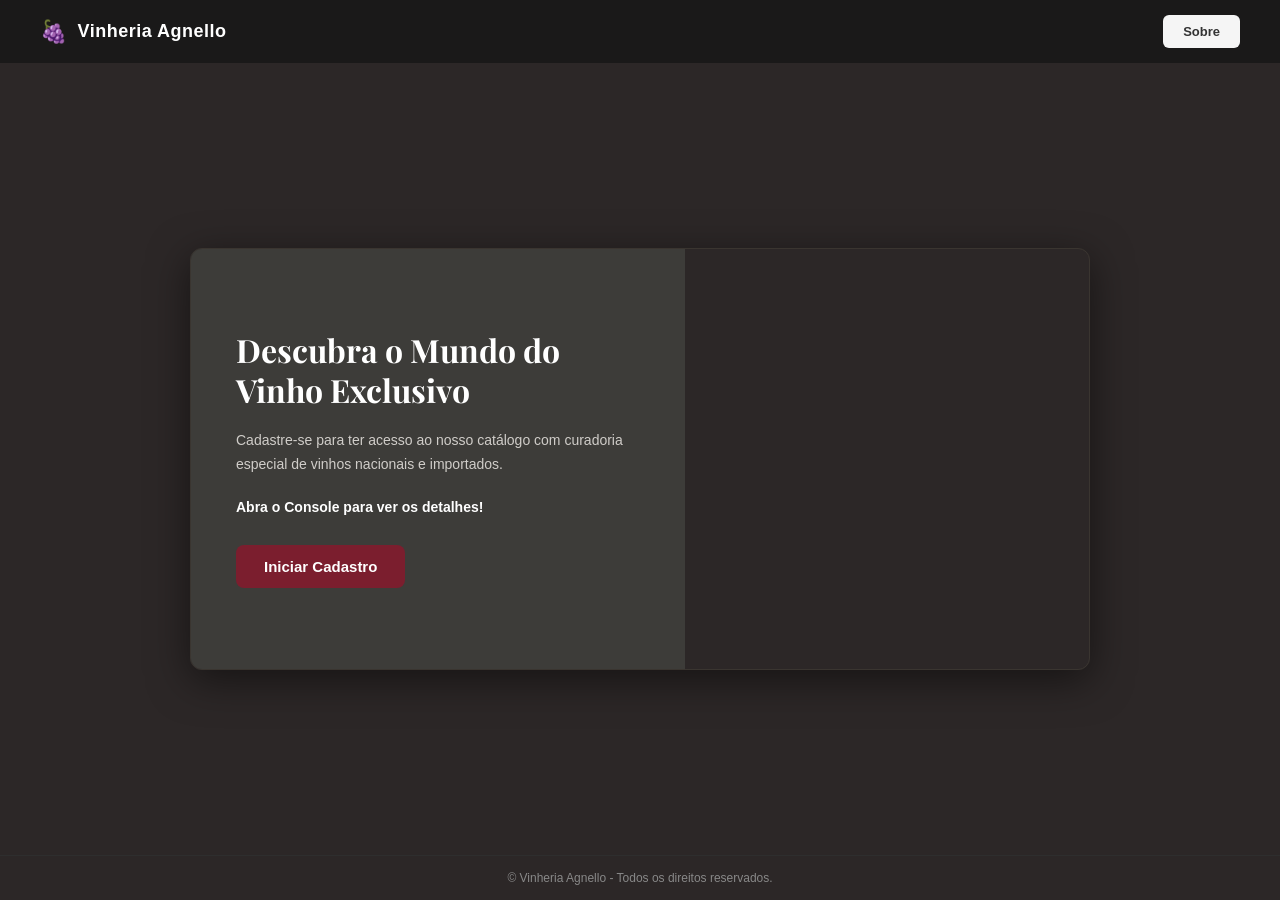
==== index.html @ eedf7301 "feat: adiciona estrutura base do site antigo" ====
<!DOCTYPE html>
<html lang="pt-BR">

<head>
  <meta charset="UTF-8">
  <meta name="viewport" content="width=device-width, initial-scale=1.0">
  <title>Vinheria Agnello</title>
  <link rel="preconnect" href="https://fonts.googleapis.com">
  <link rel="preconnect" href="https://fonts.gstatic.com" crossorigin>
  <link href="https://fonts.googleapis.com/css2?family=Happy+Monkey&family=Playfair+Display:ital,wght@0,400..900;1,400..900&display=swap" rel="stylesheet">
  <link rel="stylesheet" href="src/css/styles.css">
</head>

<body>
  <header>
    <div class="header-title">
      <span class="icone">🍇</span>
      <span id="header-label">Vinheria Agnello</span>
    </div>
    <a class="btn-voltar" href="sobre.html">Sobre</a>
  </header>

  <main class="division">
    <div class="index-card">
      <div class="index-texto">
        <h1>Descubra o Mundo do Vinho Exclusivo</h1>
        <p>Cadastre-se para ter acesso ao nosso catálogo com curadoria especial de vinhos nacionais e importados.</p>
        <p><strong>Abra o Console para ver os detalhes!</strong></p>
        <button onclick="initsys()" class="btn-cadastro">Iniciar Cadastro</button>
      </div>
      <div class="index-imagem"></div>
    </div>
  </main>


  <footer>
    © Vinheria Agnello - Todos os direitos reservados.
  </footer>

  <script src="src/js/script.js"></script>
</body>

</html>
---- src/css/styles.css ----
@view-transition {
    navigation: auto;
}

@keyframes fade-in {
    from { opacity: 0; translate: 0 10px; }
    to   { opacity: 1; translate: 0 0; }
}

@keyframes fade-out {
    from { opacity: 1; translate: 0 0; }
    to   { opacity: 0; translate: 0 -10px; }
}

::view-transition-old(root) {
    animation: 300ms ease both fade-out;
}

::view-transition-new(root) {
    animation: 3000ms ease both fade-in;
}




*, *::before, *::after {
    box-sizing: border-box;
    margin: 0;
    padding: 0;
}

html, body {
    height: 100%;
}

body {
    font-family: 'Inter', Arial, sans-serif;
    background-color: #2c2727;
    color: #f0ece4;
    display: flex;
    flex-direction: column;
}

header {
    background-color: #1a1919;
    display: flex;
    align-items: center;
    justify-content: space-between;
    padding: 15px 40px;
    flex-shrink: 0;
}

.header-title {
    display: flex;
    align-items: center;
    gap: 10px;
    font-size: 18px;
    font-weight: 700;
    color: #fff;
    letter-spacing: 0.5px;
}

.header-title .icone {
    font-size: 22px;
}

.btn-voltar {
    display: inline-block;
    padding: 9px 20px;
    background-color: #f5f5f5;
    color: #333;
    border: none;
    border-radius: 6px;
    font-size: 13px;
    font-weight: 600;
    text-decoration: none;
    cursor: pointer;
    transition: background-color 0.2s;
}

.btn-voltar:hover {
    background-color: #e0e0e0;
}

.division {
    flex: 1;
    display: flex;
    align-items: center;
    justify-content: center;
    padding: 20px 30px;
    opacity: 1;
    transition: opacity 0.3s ease;
}

footer {
    text-align: center;
    font-size: 12px;
    padding: 15px;
    color: #888;
    border-top: 1px solid #2e2e2e;
    flex-shrink: 0;
}

.index-card {
    display: flex;
    width: 100%;
    max-width: 900px;
    border-radius: 12px;
    overflow: hidden;
    border: 1px solid #3a3530;
    box-shadow: 0 10px 40px rgba(0, 0, 0, 0.5);
}

.index-texto {
    background-color: #3d3c39;
    padding: 50px 45px;
    flex: 1;
    display: flex;
    flex-direction: column;
    justify-content: center;
    gap: 18px;
}

.index-texto h1 {
    font-family: 'Playfair Display', serif;
    font-size: 32px;
    font-weight: 700;
    color: #ffffff;
    line-height: 1.25;
}

.index-texto p {
    font-size: 14px;
    line-height: 1.75;
    color: #d0cdc9;
}

.index-texto strong {
    color: #ffffff;
}

.btn-cadastro {
    margin-top: 8px;
    padding: 13px 28px;
    background-color: #7b1e2e;
    color: #fff;
    border: none;
    border-radius: 8px;
    font-size: 15px;
    font-weight: 600;
    cursor: pointer;
    transition: background-color 0.2s, transform 0.1s;
    align-self: flex-start;
}

.btn-cadastro:hover {
    background-color: #9b2535;
    transform: translateY(-1px);
}

.index-imagem {
    flex: 1;
    min-height: 420px;
    background-image: url('https://images.unsplash.com/photo-1474722883778-792e7990302f?w=800&q=80');
    background-size: cover;
    background-position: center;
}

.sobre-card {
    display: flex;
    width: 100%;
    max-width: 900px;
    border-radius: 12px;
    overflow: hidden;
    border: 1px solid #3a3530;
    box-shadow: 0 10px 40px rgba(0, 0, 0, 0.5);
}

.sobre-texto {
    background-color: #3d3c39;
    padding: 50px 45px;
    flex: 1;
    display: flex;
    flex-direction: column;
    justify-content: center;
    gap: 18px;
}

.sobre-texto h1 {
    font-family: 'Playfair Display', serif;
    font-size: 36px;
    font-weight: 700;
    color: #ffffff;
    line-height: 1.2;
}

.sobre-texto p {
    font-size: 14px;
    line-height: 1.85;
    color: #d0cdc9;
}

.sobre-imagem {
    flex: 1;
    min-height: 420px;
    background-image: url('https://images.unsplash.com/photo-1560493676-04071c5f467b?w=800&q=80');
    background-size: cover;
    background-position: center;
}
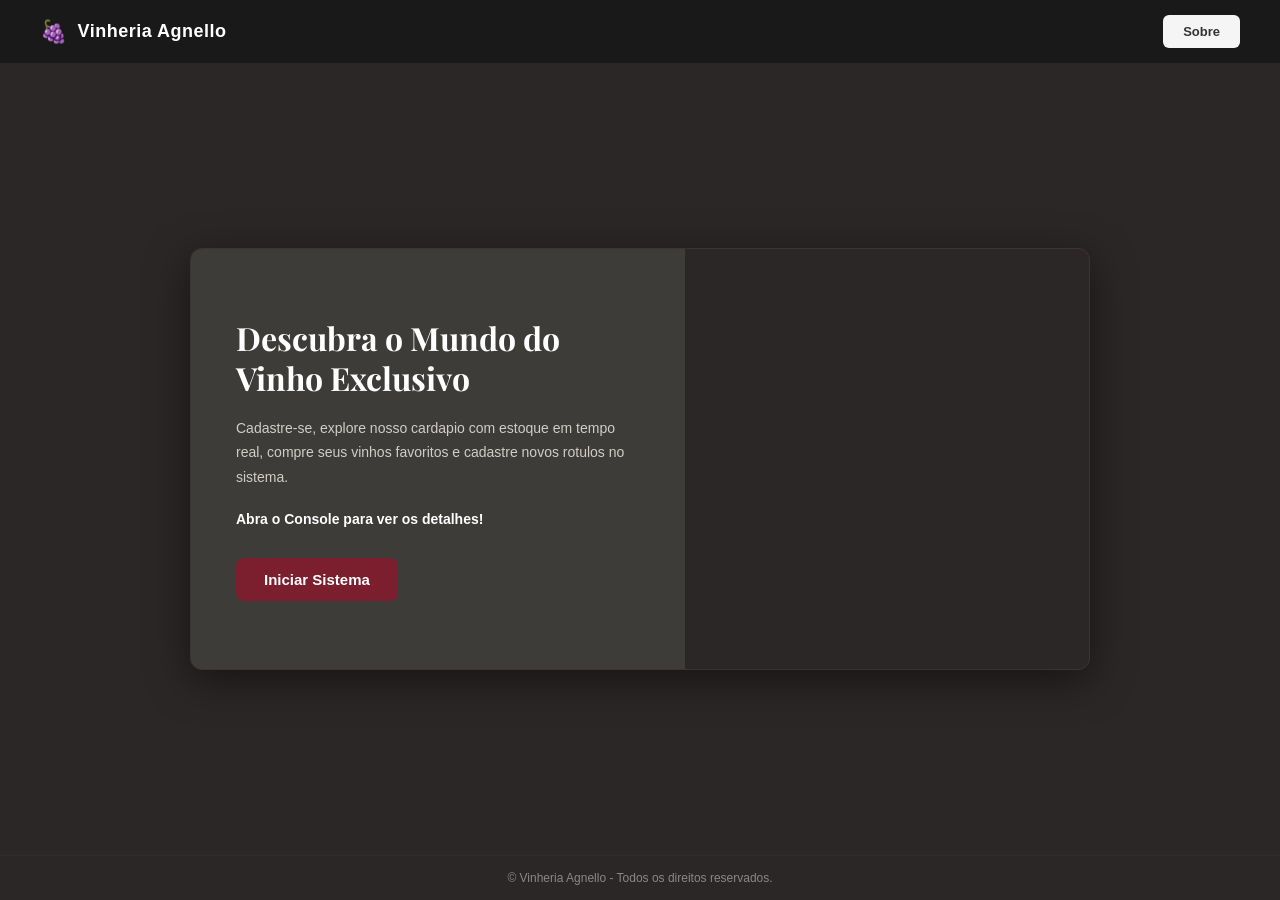
==== commit 11812e48: "feat: mudanca de texto e erro de logica arrumado em sobre.html" ====
--- a/index.html
+++ b/index.html
@@ -7,8 +7,10 @@
   <title>Vinheria Agnello</title>
   <link rel="preconnect" href="https://fonts.googleapis.com">
   <link rel="preconnect" href="https://fonts.gstatic.com" crossorigin>
-  <link href="https://fonts.googleapis.com/css2?family=Happy+Monkey&family=Playfair+Display:ital,wght@0,400..900;1,400..900&display=swap" rel="stylesheet">
-  <link rel="stylesheet" href="src/css/styles.css">
+  <link
+    href="https://fonts.googleapis.com/css2?family=Happy+Monkey&family=Playfair+Display:ital,wght@0,400..900;1,400..900&display=swap"
+    rel="stylesheet">
+  <link rel="stylesheet" href="src/css/style.css">
 </head>
 
 <body>
@@ -24,9 +26,10 @@
     <div class="index-card">
       <div class="index-texto">
         <h1>Descubra o Mundo do Vinho Exclusivo</h1>
-        <p>Cadastre-se para ter acesso ao nosso catálogo com curadoria especial de vinhos nacionais e importados.</p>
+        <p>Cadastre-se, explore nosso cardapio com estoque em tempo real, compre seus vinhos favoritos e cadastre novos
+          rotulos no sistema.</p>
         <p><strong>Abra o Console para ver os detalhes!</strong></p>
-        <button onclick="initsys()" class="btn-cadastro">Iniciar Cadastro</button>
+        <button onclick="initsys()" class="btn-cadastro">Iniciar Sistema</button>
       </div>
       <div class="index-imagem"></div>
     </div>
--- a/src/css/style.css
+++ b/src/css/style.css
@@ -0,0 +1,209 @@
+@view-transition {
+    navigation: auto;
+}
+
+@keyframes fade-in {
+    from { opacity: 0; translate: 0 10px; }
+    to   { opacity: 1; translate: 0 0; }
+}
+
+@keyframes fade-out {
+    from { opacity: 1; translate: 0 0; }
+    to   { opacity: 0; translate: 0 -10px; }
+}
+
+::view-transition-old(root) {
+    animation: 300ms ease both fade-out;
+}
+
+::view-transition-new(root) {
+    animation: 3000ms ease both fade-in;
+}
+
+
+
+
+*, *::before, *::after {
+    box-sizing: border-box;
+    margin: 0;
+    padding: 0;
+}
+
+html, body {
+    height: 100%;
+}
+
+body {
+    font-family: 'Inter', Arial, sans-serif;
+    background-color: #2c2727;
+    color: #f0ece4;
+    display: flex;
+    flex-direction: column;
+}
+
+header {
+    background-color: #1a1919;
+    display: flex;
+    align-items: center;
+    justify-content: space-between;
+    padding: 15px 40px;
+    flex-shrink: 0;
+}
+
+.header-title {
+    display: flex;
+    align-items: center;
+    gap: 10px;
+    font-size: 18px;
+    font-weight: 700;
+    color: #fff;
+    letter-spacing: 0.5px;
+}
+
+.header-title .icone {
+    font-size: 22px;
+}
+
+.btn-voltar {
+    display: inline-block;
+    padding: 9px 20px;
+    background-color: #f5f5f5;
+    color: #333;
+    border: none;
+    border-radius: 6px;
+    font-size: 13px;
+    font-weight: 600;
+    text-decoration: none;
+    cursor: pointer;
+    transition: background-color 0.2s;
+}
+
+.btn-voltar:hover {
+    background-color: #e0e0e0;
+}
+
+.division {
+    flex: 1;
+    display: flex;
+    align-items: center;
+    justify-content: center;
+    padding: 20px 30px;
+    opacity: 1;
+    transition: opacity 0.3s ease;
+}
+
+footer {
+    text-align: center;
+    font-size: 12px;
+    padding: 15px;
+    color: #888;
+    border-top: 1px solid #2e2e2e;
+    flex-shrink: 0;
+}
+
+.index-card {
+    display: flex;
+    width: 100%;
+    max-width: 900px;
+    border-radius: 12px;
+    overflow: hidden;
+    border: 1px solid #3a3530;
+    box-shadow: 0 10px 40px rgba(0, 0, 0, 0.5);
+}
+
+.index-texto {
+    background-color: #3d3c39;
+    padding: 50px 45px;
+    flex: 1;
+    display: flex;
+    flex-direction: column;
+    justify-content: center;
+    gap: 18px;
+}
+
+.index-texto h1 {
+    font-family: 'Playfair Display', serif;
+    font-size: 32px;
+    font-weight: 700;
+    color: #ffffff;
+    line-height: 1.25;
+}
+
+.index-texto p {
+    font-size: 14px;
+    line-height: 1.75;
+    color: #d0cdc9;
+}
+
+.index-texto strong {
+    color: #ffffff;
+}
+
+.btn-cadastro {
+    margin-top: 8px;
+    padding: 13px 28px;
+    background-color: #7b1e2e;
+    color: #fff;
+    border: none;
+    border-radius: 8px;
+    font-size: 15px;
+    font-weight: 600;
+    cursor: pointer;
+    transition: background-color 0.2s, transform 0.1s;
+    align-self: flex-start;
+}
+
+.btn-cadastro:hover {
+    background-color: #9b2535;
+    transform: translateY(-1px);
+}
+
+.index-imagem {
+    flex: 1;
+    min-height: 420px;
+    background-image: url('https://images.unsplash.com/photo-1474722883778-792e7990302f?w=800&q=80');
+    background-size: cover;
+    background-position: center;
+}
+
+.sobre-card {
+    display: flex;
+    width: 100%;
+    max-width: 900px;
+    border-radius: 12px;
+    overflow: hidden;
+    border: 1px solid #3a3530;
+    box-shadow: 0 10px 40px rgba(0, 0, 0, 0.5);
+}
+
+.sobre-texto {
+    background-color: #3d3c39;
+    padding: 50px 45px;
+    flex: 1;
+    display: flex;
+    flex-direction: column;
+    justify-content: center;
+    gap: 18px;
+}
+
+.sobre-texto h1 {
+    font-family: 'Playfair Display', serif;
+    font-size: 36px;
+    font-weight: 700;
+    color: #ffffff;
+    line-height: 1.2;
+}
+
+.sobre-texto p {
+    font-size: 14px;
+    line-height: 1.85;
+    color: #d0cdc9;
+}
+
+.sobre-imagem {
+    flex: 1;
+    min-height: 420px;
+    background-image: url('https://images.unsplash.com/photo-1560493676-04071c5f467b?w=800&q=80');
+    background-size: cover;
+    background-position: center;
+}
